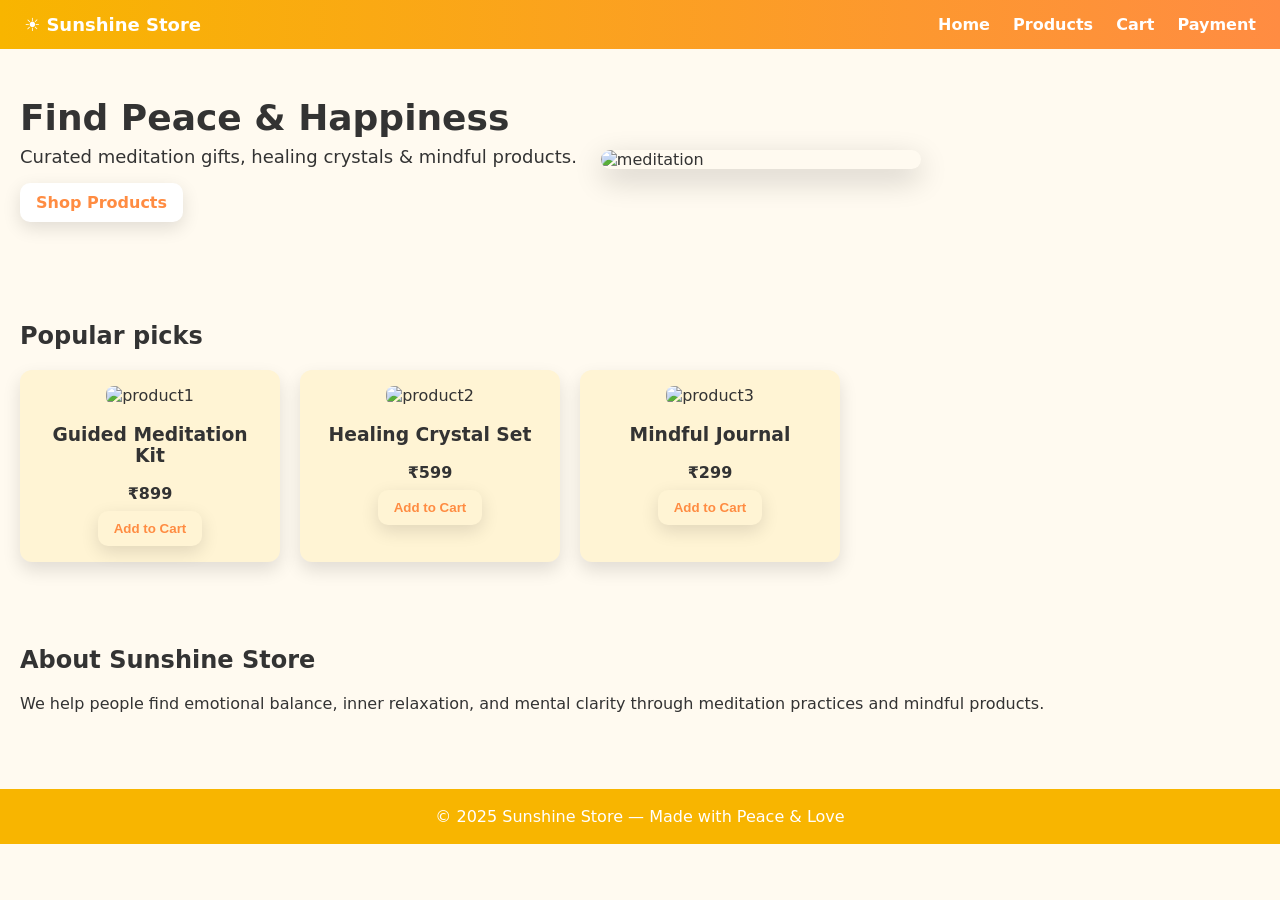
==== index.html @ 74df971e "Add Google Tag Manager to index.html" ====
<!DOCTYPE html>
<html lang="en">
<head>
  <!-- Google Tag Manager -->
<script>(function(w,d,s,l,i){w[l]=w[l]||[];w[l].push({'gtm.start':
new Date().getTime(),event:'gtm.js'});var f=d.getElementsByTagName(s)[0],
j=d.createElement(s),dl=l!='dataLayer'?'&l='+l:'';j.async=true;j.src=
'https://www.googletagmanager.com/gtm.js?id='+i+dl;f.parentNode.insertBefore(j,f);
})(window,document,'script','dataLayer','GTM-NHWTXT9Q');</script>
<!-- End Google Tag Manager -->
  
  <meta charset="utf-8" />
  <meta name="viewport" content="width=device-width,initial-scale=1" />
  <title>Sunshine Store — Home</title>
  <link rel="stylesheet" href="styles.css">
</head>
<body>
  <!-- Google Tag Manager (noscript) -->
<noscript><iframe src="https://www.googletagmanager.com/ns.html?id=GTM-NHWTXT9Q"
height="0" width="0" style="display:none;visibility:hidden"></iframe></noscript>
<!-- End Google Tag Manager (noscript) -->
 

  <header class="site-header">
    <div class="brand"><a href="index.html">☀️ Sunshine Store</a></div>
    <nav class="nav">
      <a href="index.html">Home</a>
      <a href="product.html">Products</a>
      <a href="cart.html">Cart</a>
      <a href="payment.html">Payment</a>
    </nav>
  </header>

  <main>
    <section class="hero">
      <div class="hero-inner">
        <h1>Find Peace & Happiness</h1>
        <p>Curated meditation gifts, healing crystals & mindful products.</p>
        <a class="btn primary" href="product.html" id="cta-shop">Shop Products</a>
      </div>
      <img class="hero-img" src="https://images.pexels.com/photos/3822622/pexels-photo-3822622.jpeg" alt="meditation">
    </section>

    <section class="featured">
      <h2>Popular picks</h2>
      <div class="grid">
        <article class="card">
          <img src="https://images.pexels.com/photos/1051838/pexels-photo-1051838.jpeg" alt="product1">
          <h3>Guided Meditation Kit</h3>
          <p class="price">₹899</p>
          <button class="btn" data-id="kit-1" data-name="Guided Meditation Kit" data-price="899">Add to Cart</button>
        </article>

        <article class="card">
          <img src="https://images.pexels.com/photos/2908175/pexels-photo-2908175.jpeg" alt="product2">
          <h3>Healing Crystal Set</h3>
          <p class="price">₹599</p>
          <button class="btn" data-id="crystal-1" data-name="Healing Crystal Set" data-price="599">Add to Cart</button>
        </article>

        <article class="card">
          <img src="https://images.pexels.com/photos/317111/pexels-photo-317111.jpeg" alt="product3">
          <h3>Mindful Journal</h3>
          <p class="price">₹299</p>
          <button class="btn" data-id="journal-1" data-name="Mindful Journal" data-price="299">Add to Cart</button>
        </article>
      </div>
    </section>

    <section class="about">
      <h2>About Sunshine Store</h2>
      <p>We help people find emotional balance, inner relaxation, and mental clarity through meditation practices and mindful products.</p>
    </section>
  </main>

  <footer class="site-footer">
    © 2025 Sunshine Store — Made with Peace & Love
  </footer>

  <script src="scripts.js"></script>
</body>
</html>
---- styles.css ----
/* styles.css - Sunshine Store */
:root{
  --primary:#f8b500;
  --accent:#ff8c42;
  --muted:#fff7dd;
  --bg:#fffaf0;
  --text:#333;
  --card:#fff4d4;
}
*{box-sizing:border-box}
body{
  margin:0;
  font-family: "Poppins", system-ui, -apple-system, "Segoe UI", Roboto, "Helvetica Neue", Arial;
  background: var(--bg);
  color:var(--text);
  -webkit-font-smoothing:antialiased;
}
.site-header{
  display:flex;
  justify-content:space-between;
  align-items:center;
  padding:14px 24px;
  background:linear-gradient(90deg,var(--primary),var(--accent));
  color:white;
  position:sticky;
  top:0;
  z-index:80;
}
.site-header .brand a{
  color:white;
  text-decoration:none;
  font-weight:700;
  font-size:18px;
}
.nav a{ color:white; margin-left:18px; text-decoration:none; font-weight:600}
.hero{
  display:flex;
  gap:24px;
  align-items:center;
  padding:48px 20px;
}
.hero-inner{max-width:640px}
.hero h1{font-size:36px; margin:0 0 8px}
.hero p{margin:0 0 16px; font-size:18px}
.hero-img{width:320px; border-radius:14px; box-shadow:0 10px 30px rgba(0,0,0,0.2)}
.btn{
  display:inline-block;
  padding:10px 16px;
  border-radius:10px;
  border:none;
  background:var(--card);
  color:var(--accent);
  font-weight:700;
  text-decoration:none;
  cursor:pointer;
  box-shadow:0 6px 18px rgba(0,0,0,0.12);
}
.btn.primary{background:white; color:var(--accent)}
.grid{display:flex; gap:20px; flex-wrap:wrap}
.featured, .products-page, .about, .cart-page, .payment-page{ padding:32px 20px}
.card, .product-card{ background:var(--card); padding:16px; border-radius:12px; box-shadow:0 8px 18px rgba(0,0,0,0.12); width:260px; text-align:center}
.card img, .product-card img{ width:100%; height:160px; object-fit:cover; border-radius:8px}
.price{ font-weight:700; margin:8px 0}
.site-footer{ text-align:center; padding:18px; background:var(--primary); color:white; margin-top:28px}

/* Cart styles */
.cart-list{max-width:800px; margin:0 auto}
.cart-item{display:flex; gap:12px; align-items:center; background:white; padding:12px; border-radius:10px; margin-bottom:12px}
.cart-item img{width:80px; height:60px; object-fit:cover; border-radius:8px}
.cart-summary{margin-top:12px; text-align:right}
.hidden{display:none}

/* Payment */
.payment-form{max-width:560px; margin:12px auto; display:block}
.payment-form input{width:100%; padding:12px; margin-bottom:10px; border-radius:8px; border:1px solid #e6e6e6}
.two-col{display:flex; gap:8px}
.two-col input{flex:1}

/* Responsive */
@media(max-width:800px){
  .hero{flex-direction:column; text-align:center}
  .hero-img{width:90%}
  .grid{justify-content:center}
}
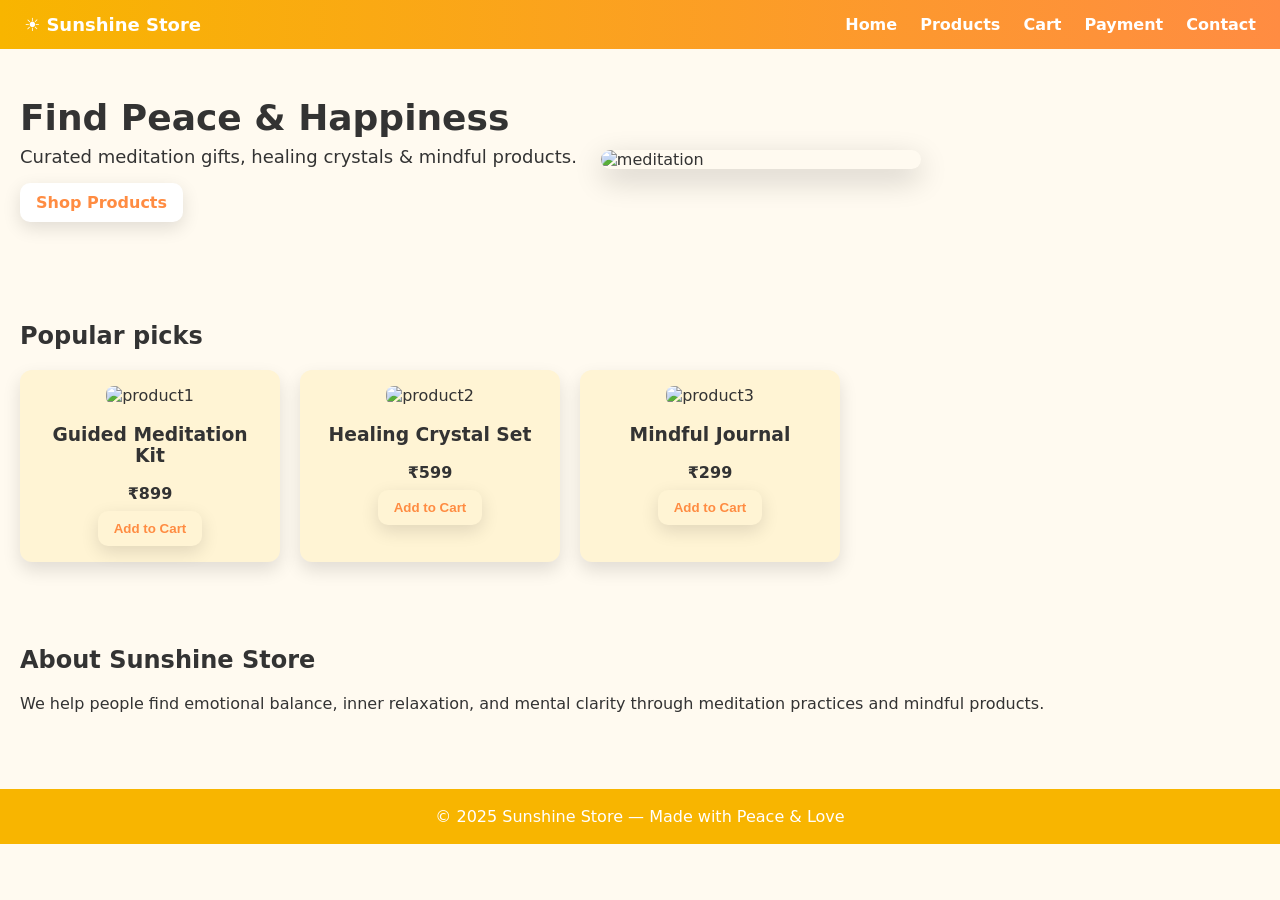
==== commit 9c711aa4: "Update index.html" ====
--- a/index.html
+++ b/index.html
@@ -1,13 +1,15 @@
 <!DOCTYPE html>
 <html lang="en">
 <head>
-  <!-- Google Tag Manager -->
-<script>(function(w,d,s,l,i){w[l]=w[l]||[];w[l].push({'gtm.start':
-new Date().getTime(),event:'gtm.js'});var f=d.getElementsByTagName(s)[0],
-j=d.createElement(s),dl=l!='dataLayer'?'&l='+l:'';j.async=true;j.src=
-'https://www.googletagmanager.com/gtm.js?id='+i+dl;f.parentNode.insertBefore(j,f);
-})(window,document,'script','dataLayer','GTM-NHWTXT9Q');</script>
-<!-- End Google Tag Manager -->
+<!-- Google tag (gtag.js) -->
+<script async src="https://www.googletagmanager.com/gtag/js?id=G-TVD64JJB8K"></script>
+<script>
+  window.dataLayer = window.dataLayer || [];
+  function gtag(){dataLayer.push(arguments);}
+  gtag('js', new Date());
+
+  gtag('config', 'G-TVD64JJB8K');
+</script>
   
   <meta charset="utf-8" />
   <meta name="viewport" content="width=device-width,initial-scale=1" />
@@ -15,11 +17,7 @@
   <link rel="stylesheet" href="styles.css">
 </head>
 <body>
-  <!-- Google Tag Manager (noscript) -->
-<noscript><iframe src="https://www.googletagmanager.com/ns.html?id=GTM-NHWTXT9Q"
-height="0" width="0" style="display:none;visibility:hidden"></iframe></noscript>
-<!-- End Google Tag Manager (noscript) -->
- 
+
 
   <header class="site-header">
     <div class="brand"><a href="index.html">☀️ Sunshine Store</a></div>
@@ -28,6 +26,7 @@
       <a href="product.html">Products</a>
       <a href="cart.html">Cart</a>
       <a href="payment.html">Payment</a>
+      <a href="contact.html">Contact</a>
     </nav>
   </header>
 
